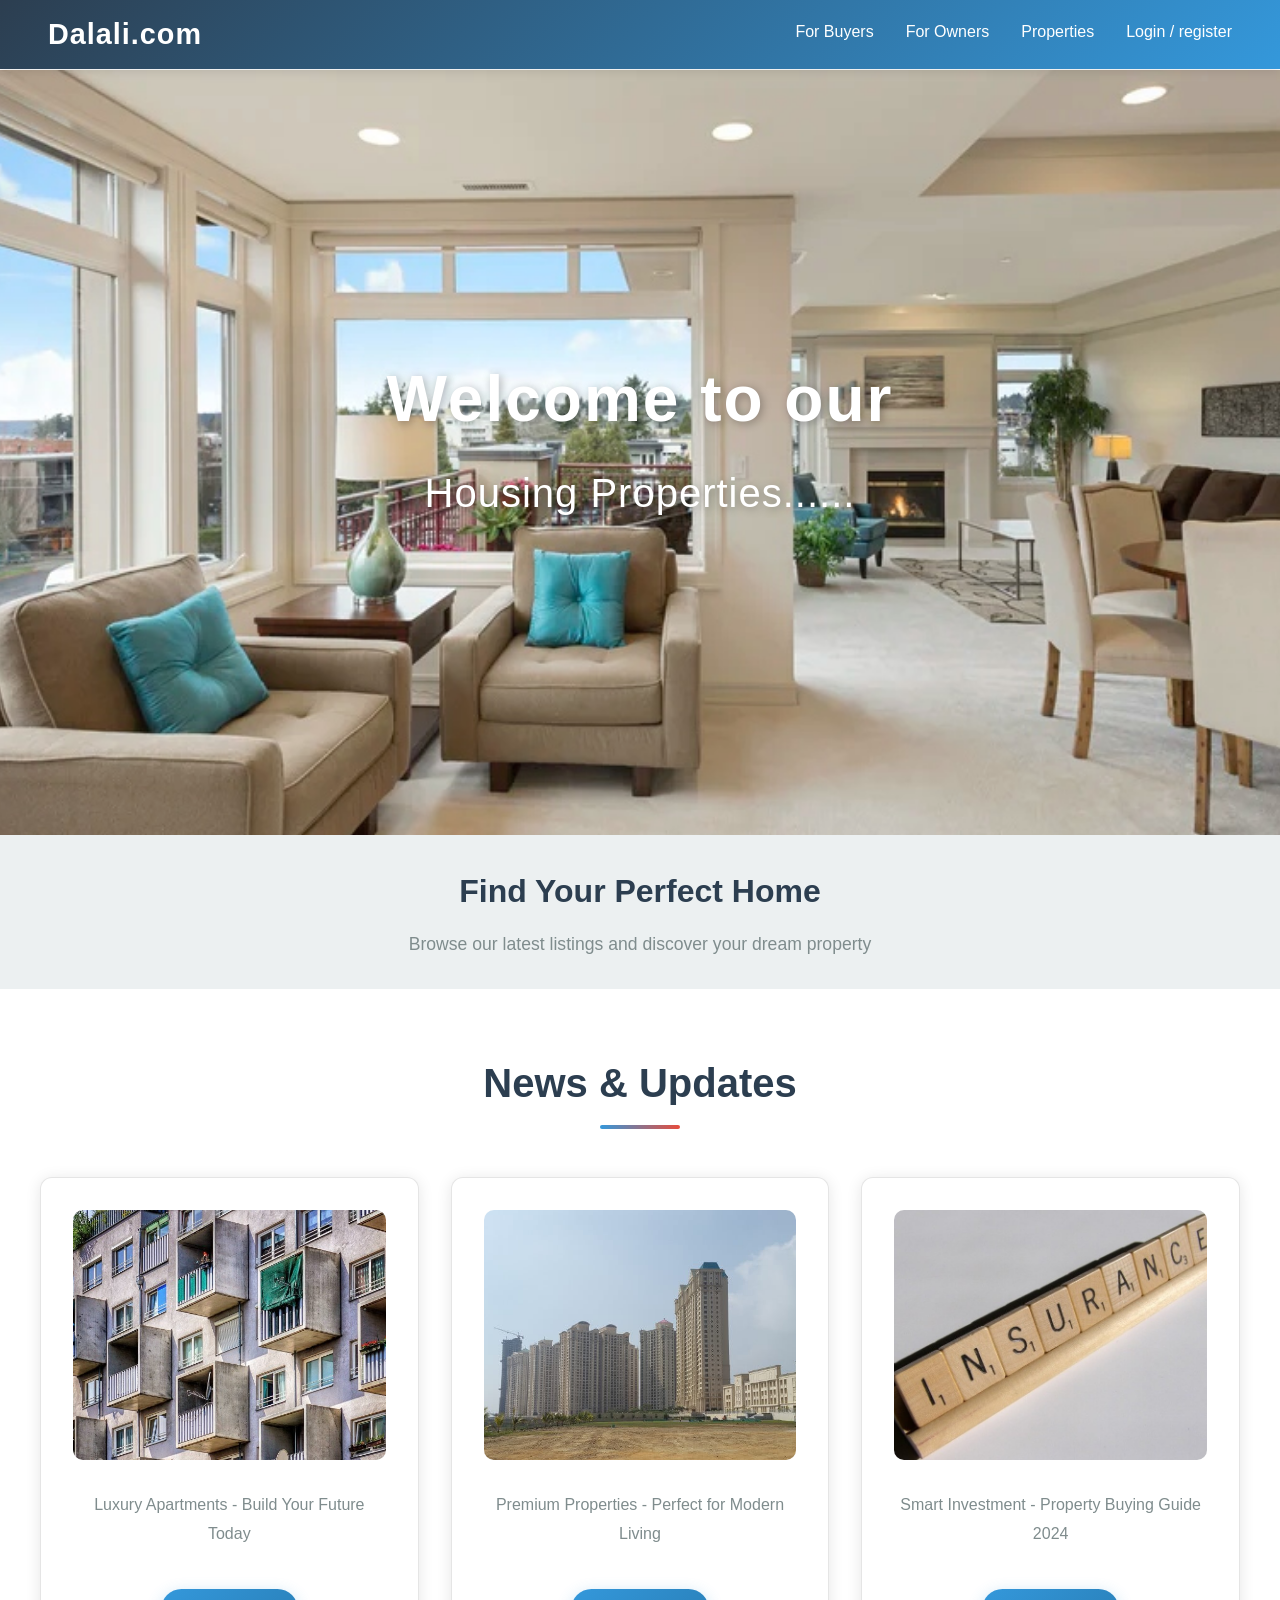
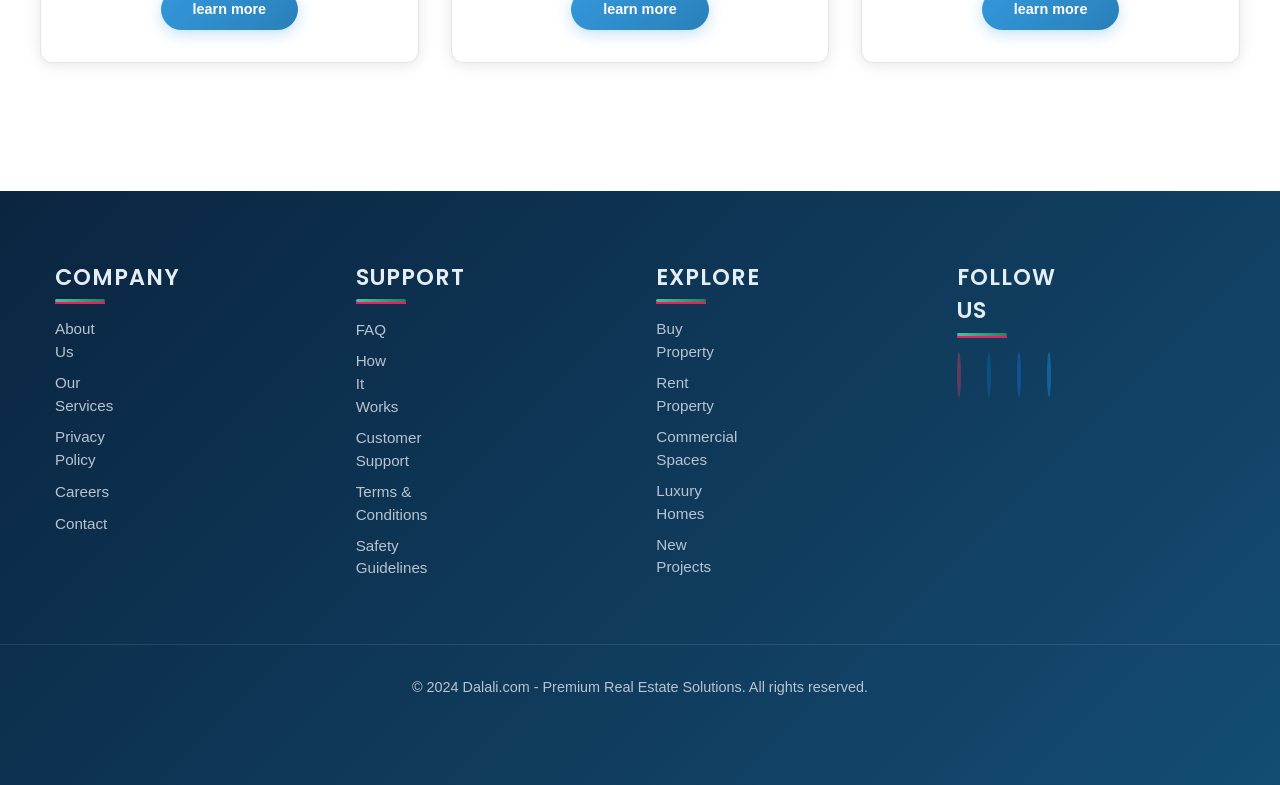
==== index.html @ 5a4240cd "Rename idex.html to index.html for GitHub Pages" ====
<!DOCTYPE html>
<html lang="en">
<head>
  <meta charset="UTF-8">  
  <meta http-equiv="X-UA-Compatible" content="IE=edge">
  <meta name="viewport" content="width=device-width, initial-scale=1.0">
  <title>Apna Ghar Apna Hota Hai</title>
  <link rel="stylesheet" href="style.css">
  <link rel="stylesheet" href="news.css">
  <link rel="preconnect" href="https://fonts.googleapis.com">
  <link rel="preconnect" href="https://fonts.gstatic.com" crossorigin>
  <link href="https://fonts.googleapis.com/css2?family=Inter:wght@300;400;500;600;700&family=Poppins:wght@300;400;500;600;700&display=swap" rel="stylesheet">
  <link rel="stylesheet" href="https://cdnjs.cloudflare.com/ajax/libs/font-awesome/6.1.1/css/all.min.css">


</head>
<body>
  <header>
      <nav class="navbar">
        <a href="index.html" class="logo" style="opacity: 1;"><h1 class="motion">Dalali.com<span></span></h1></a>
        <div class="menu">
            <a href="Buyers.html">For Buyers </a>
            <a href="Owners.html">For Owners </a>
            <a href="properties.html">Properties</a>
            <a href="login.html">Login / register</a>
          <a href="#" id="menu-bars" class="fas fa-bars"></a>
        </div>
      </nav>
  </header>
  <main class="main-homepage">
    <section class="over">
      <h1>Welcome to our</h1>
      <h2>Housing Properties......</h2>
    </section>
  </main>
  <!-- Image now used as background in main section -->
  <!-- <div class="image">
    <img src="images/Index pic.jpg" style="width: 100%; height: 500px; object-fit: cover;">
  </div> -->

  <div style="background: var(--light-bg); padding: 2rem; text-align: center;">
    <h2 style="color: var(--primary-color); margin-bottom: 1rem; font-size: 2rem;">Find Your Perfect Home</h2>
    <p style="color: var(--light-text); font-size: 1.1rem;">Browse our latest listings and discover your dream property</p>
  </div>

  <section class="service">
        <h1 class="heading"> News & Updates </h1>
        <div class="box-container">
            <div class="box">
                <img src="images/news.jpg" class="img_news1" style="object-fit: cover;">
                <p>Luxury Apartments - Build Your Future Today</p>
                <a href="news1.html" class="btn3" >learn more</a>
            </div>
            <div class="box">
                <img src="images/news1.jpg" class="img_news2" style="object-fit: cover;">
                <p>Premium Properties - Perfect for Modern Living</p>
                <a href="news2.html" class="btn3" >learn more</a>
            </div>
            <div class="box">
                <img src="images/news2.jpg" class="img_news3" style="object-fit: cover;">
                <p>Smart Investment - Property Buying Guide 2024</p>
                <a href="news3.html" class="btn3" >learn more</a>
            </div>
        </div>
      </section>


  <!-- footer section starts  -->
  <footer class="footer">
    <div class="container">
        <div class="row">
            <div class="footer-col">
                <h4>Company</h4>
                <ul>
                    <li><a href="#">About Us</a></li>
                    <li><a href="#">Our Services</a></li>
                    <li><a href="#">Privacy Policy</a></li>
                    <li><a href="#">Careers</a></li>
                    <li><a href="#">Contact</a></li>
                </ul>
            </div>
            <div class="footer-col">
                <h4>Support</h4>
                <ul>
                    <li><a href="#">FAQ</a></li>
                    <li><a href="#">How It Works</a></li>
                    <li><a href="#">Customer Support</a></li>
                    <li><a href="#">Terms & Conditions</a></li>
                    <li><a href="#">Safety Guidelines</a></li>
                </ul>
            </div>
            <div class="footer-col">
                <h4>Explore</h4>
                <ul>
                    <li><a href="Buyers.html">Buy Property</a></li>
                    <li><a href="#">Rent Property</a></li>
                    <li><a href="#">Commercial Spaces</a></li>
                    <li><a href="#">Luxury Homes</a></li>
                    <li><a href="#">New Projects</a></li>
                </ul>
            </div>
            <div class="footer-col">
                <h4>follow us</h4>
                <div class="social-links">
                  <a href=""><i class="fab fa-instagram"></i></a>
                  <a href="https://www.linkedin.com/public-profile/settings?trk=d_flagship3_profile_self_view_public_profile"><i class="fab fa-linkedin-in"></i></a>
                  <a href=""><i class="fab fa-facebook-f"></i></a>
                  <a href=""><i class="fab fa-twitter"></i></a>
                </div>
            </div>
        </div>
    </div>
</footer>

<script src="main.js"></script>
</body>
</html>
---- style.css ----
/* =====================================================
   DALALI.COM - MODERN REAL ESTATE WEBSITE
   ===================================================== */

:root {
    --primary-color: #2c3e50;
    --secondary-color: #3498db;
    --accent-color: #e74c3c;
    --light-bg: #ecf0f1;
    --dark-text: #2c3e50;
    --light-text: #7f8c8d;
    --white: #ffffff;
    --shadow: 0 2px 15px rgba(0, 0, 0, 0.1);
    --shadow-dark: 0 5px 25px rgba(0, 0, 0, 0.2);
    --transition: all 0.3s ease;
}

/* =====================================================
   GLOBAL STYLES
   ===================================================== */

* {
    margin: 0;
    padding: 0;
    box-sizing: border-box;
}

html, body {
    scroll-behavior: smooth;
    font-family: 'Segoe UI', Tahoma, Geneva, Verdana, sans-serif;
    color: var(--dark-text);
    overflow-x: hidden;
}

body {
    background-color: var(--white);
    line-height: 1.6;
}

/* =====================================================
   HEADER & NAVIGATION
   ===================================================== */

header {
    position: fixed;
    top: 0;
    left: 0;
    right: 0;
    z-index: 1000;
    background: linear-gradient(135deg, var(--primary-color) 0%, var(--secondary-color) 100%);
    padding: 0.8rem 0;
    box-shadow: var(--shadow-dark);
}

nav {
    width: 100%;
    display: flex;
    justify-content: space-between;
    align-items: center;
    padding: 0 3rem;
    max-width: 100%;
}

.navbar {
    width: 100%;
    display: flex;
    justify-content: space-between;
    align-items: center;
}

.logo {
    display: flex;
    align-items: center;
    text-decoration: none;
    font-size: 1.8rem;
    font-weight: 700;
    color: var(--white);
    transition: var(--transition);
}

.logo h1 {
    margin: 0;
    font-size: 1.8rem;
    letter-spacing: 1px;
}

.logo h1 span {
    color: var(--accent-color);
}

.logo:hover {
    transform: scale(1.05);
    text-shadow: 2px 2px 5px rgba(0, 0, 0, 0.3);
}

.menu {
    display: flex;
    gap: 2rem;
    align-items: center;
}

.menu a {
    color: var(--white);
    text-decoration: none;
    font-size: 1rem;
    font-weight: 500;
    transition: var(--transition);
    position: relative;
    padding-bottom: 0.3rem;
}

.menu a::after {
    content: '';
    position: absolute;
    bottom: 0;
    left: 0;
    width: 0;
    height: 2px;
    background-color: var(--accent-color);
    transition: var(--transition);
}

.menu a:hover::after {
    width: 100%;
}

.menu a:hover {
    color: var(--accent-color);
}

#menu-bars {
    font-size: 1.5rem;
    cursor: pointer;
    display: none;
    color: var(--white);
}

/* =====================================================
   RESPONSIVE NAVIGATION
   ===================================================== */

@media (max-width: 768px) {
    nav {
        padding: 0 1rem;
    }

    .menu {
        position: fixed;
        top: 70px;
        left: -100%;
        flex-direction: column;
        background: linear-gradient(135deg, var(--primary-color) 0%, var(--secondary-color) 100%);
        width: 100%;
        text-align: center;
        transition: var(--transition);
        gap: 1rem;
        padding: 2rem;
    }

    .menu.active {
        left: 0;
    }

    #menu-bars {
        display: block;
    }

    .logo h1 {
        font-size: 1.4rem;
    }
}

/* =====================================================
   MAIN CONTENT AREA - HOME PAGE
   ===================================================== */

main {
    width: 100%;
    min-height: 85vh;
    display: flex;
    justify-content: center;
    align-items: center;
    position: relative;
    margin-top: 70px;
    background: linear-gradient(135deg, rgba(44, 62, 80, 0.8) 0%, rgba(52, 152, 219, 0.8) 100%);
    overflow: hidden;
}

/* Homepage main background */
.main-homepage {
    background-image: url('images/Index pic.jpg');
    background-size: cover;
    background-position: center;
    background-attachment: fixed;
}

/* Buyers page main background */
.main-buyers {
    background-image: url('images/home-bg.jpg');
    background-size: cover;
    background-position: center;
    background-attachment: fixed;
}

/* Owners page main background */
.main-owners {
    background-image: url('images/Owners.png');
    background-size: cover;
    background-position: center;
    background-attachment: fixed;
}

main::before {
    content: '';
    position: absolute;
    top: 0;
    left: 0;
    right: 0;
    bottom: 0;
    background: url('data:image/svg+xml,<svg xmlns="http://www.w3.org/2000/svg" viewBox="0 0 1440 320"><path fill="rgba(255,255,255,.05)" fill-opacity="1" d="M0,96L48,112C96,128,192,160,288,160C384,160,480,128,576,122.7C672,117,768,139,864,144C960,149,1056,139,1152,128C1248,117,1344,107,1392,101.3L1440,96L1440,320L1392,320C1344,320,1248,320,1152,320C1056,320,960,320,864,320C768,320,672,320,576,320C480,320,384,320,288,320C192,320,96,320,48,320L0,320Z"></path></svg>') no-repeat bottom;
    background-size: cover;
    opacity: 0.3;
}

.over {
    text-align: center;
    color: var(--white);
    z-index: 10;
    animation: fadeInUp 1s ease;
}

.over h1 {
    font-size: 4rem;
    font-weight: 700;
    margin-bottom: 1rem;
    text-shadow: 2px 2px 10px rgba(0, 0, 0, 0.3);
    letter-spacing: 2px;
}

.over h2 {
    font-size: 2.5rem;
    font-weight: 300;
    text-shadow: 2px 2px 10px rgba(0, 0, 0, 0.3);
    letter-spacing: 1px;
    margin-bottom: 2rem;
}

/* =====================================================
   BACKGROUND IMAGES
   ===================================================== */

.image, .image_buyer, img {
    width: 100%;
    height: auto;
    object-fit: cover;
}

/* =====================================================
   HOME PAGE - SEARCH FORM SECTION
   ===================================================== */

section.home {
    margin-top: 70px;
    padding: 4rem 2rem;
    background: var(--light-bg);
    text-align: center;
}

section.home form {
    max-width: 900px;
    margin: 0 auto;
    background: var(--white);
    padding: 3rem;
    border-radius: 15px;
    box-shadow: var(--shadow-dark);
}

section.home form h3 {
    font-size: 2rem;
    color: var(--primary-color);
    margin-bottom: 2rem;
    font-weight: 600;
}

.buttons-container {
    display: flex;
    gap: 1.5rem;
    justify-content: center;
    margin-bottom: 2rem;
    flex-wrap: wrap;
}

section {
    padding: 4rem 2rem;
}

/* =====================================================
   BUTTONS
   ===================================================== */

.btn, .btn2, .btn3, .btn4, .signup-btn, .btn_buy {
    padding: 0.8rem 2.5rem;
    border: none;
    border-radius: 50px;
    font-size: 1rem;
    font-weight: 600;
    cursor: pointer;
    transition: var(--transition);
    text-decoration: none;
    display: inline-block;
    text-align: center;
}

.btn {
    background: linear-gradient(135deg, var(--secondary-color), var(--primary-color));
    color: var(--white);
    box-shadow: 0 4px 15px rgba(52, 152, 219, 0.3);
}

.btn:hover {
    transform: translateY(-3px);
    box-shadow: 0 6px 20px rgba(52, 152, 219, 0.5);
}

.btn2 {
    background: linear-gradient(135deg, var(--accent-color), #c0392b);
    color: var(--white);
    box-shadow: 0 4px 15px rgba(231, 76, 60, 0.3);
}

.btn2:hover {
    transform: translateY(-3px);
    box-shadow: 0 6px 20px rgba(231, 76, 60, 0.5);
}

.btn3 {
    background: linear-gradient(135deg, var(--secondary-color), #2980b9);
    color: var(--white);
    font-size: 0.9rem;
    padding: 0.6rem 2rem;
    box-shadow: 0 4px 15px rgba(52, 152, 219, 0.3);
    width: auto;
    margin-top: 1rem;
}

.btn3:hover {
    transform: translateY(-3px);
    box-shadow: 0 6px 20px rgba(52, 152, 219, 0.5);
}

.btn4 {
    background: var(--accent-color);
    color: var(--white);
    font-size: 0.9rem;
    padding: 0.6rem 1.8rem;
    width: auto;
}

.btn4:hover {
    background: #c0392b;
    transform: translateY(-3px);
}

.signup-btn {
    background: linear-gradient(135deg, var(--secondary-color), var(--primary-color));
    color: var(--white);
    width: 100%;
    margin-top: 1.5rem;
    box-shadow: var(--shadow);
    border: none;
}

.signup-btn:hover {
    transform: translateY(-2px);
    box-shadow: var(--shadow-dark);
}

.btn_buy {
    background: linear-gradient(135deg, var(--accent-color), #c0392b);
    color: var(--white);
}

.btn_buy:hover {
    transform: translateY(-3px);
}

/* =====================================================
   INPUT BOXES & FORMS
   ===================================================== */

.inputbox {
    display: flex;
    flex-wrap: wrap;
    gap: 1.5rem;
    justify-content: center;
    margin-bottom: 2rem;
}

.inputbox input,
.inputbox select {
    padding: 0.9rem;
    border: 2px solid var(--light-bg);
    border-radius: 8px;
    font-size: 1rem;
    width: 100%;
    max-width: 250px;
    transition: var(--transition);
    font-family: inherit;
}

.inputbox input:focus,
.inputbox select:focus {
    outline: none;
    border-color: var(--secondary-color);
    box-shadow: 0 0 10px rgba(52, 152, 219, 0.2);
}

.submitbtn {
    display: flex;
    justify-content: center;
}

.home form .buttons-container .btn{
    flex: 1;
    text-align: center;
    width: 100%;
    max-width: 440px;
}

.home form .inputbox{
    display: flex;
    flex-wrap: wrap;
    gap: 1.5rem;
    margin-top: 2rem;
}

.home form .inputbox input,
.home form .inputbox select{
    flex: 1 1 25rem;
    border: 2px solid var(--light-bg);
    border-radius: 8px;
    font-size: 1rem;
    padding: 0.9rem;
}

.home form .btn2{
    width: 100%;
    margin-top: 2rem;
}

/* =====================================================
   SERVICES SECTION
   ===================================================== */

.service {
    padding: 4rem 2rem;
    background: var(--white);
    margin-top: 0;
}

.heading {
    text-align: center;
    font-size: 2.5rem;
    color: var(--primary-color);
    margin-bottom: 3rem;
    font-weight: 700;
    position: relative;
    padding-bottom: 1rem;
}

.heading::after {
    content: '';
    position: absolute;
    bottom: 0;
    left: 50%;
    transform: translateX(-50%);
    width: 80px;
    height: 4px;
    background: linear-gradient(90deg, var(--secondary-color), var(--accent-color));
    border-radius: 2px;
}

.heading span {
    color: var(--secondary-color);
}

.box-container {
    display: grid;
    grid-template-columns: repeat(auto-fit, minmax(300px, 1fr));
    gap: 2rem;
    max-width: 1200px;
    margin: 0 auto;
}

.box {
    background: var(--white);
    padding: 2rem;
    border-radius: 12px;
    box-shadow: var(--shadow);
    transition: var(--transition);
    text-align: center;
    border: 1px solid rgba(0, 0, 0, 0.1);
}

.box:hover {
    transform: translateY(-10px);
    box-shadow: var(--shadow-dark);
}

.box img {
    width: 100%;
    height: 250px;
    object-fit: cover;
    border-radius: 10px;
    margin-bottom: 1.5rem;
}

.box h3 {
    font-size: 1.5rem;
    color: var(--primary-color);
    margin-bottom: 1rem;
    font-weight: 600;
}

.box p {
    color: var(--light-text);
    margin-bottom: 1.5rem;
    line-height: 1.8;
}

.img_ser {
    width: 250px;
    height: 200px;
    object-fit: cover;
}

/* =====================================================
   FEATURED PROPERTIES SECTION
   ===================================================== */

.featured {
    padding: 4rem 2rem;
    background: linear-gradient(135deg, var(--light-bg) 0%, #f8f9fa 100%);
}

.featured .box-container {
    display: grid;
    grid-template-columns: repeat(auto-fit, minmax(320px, 1fr));
    gap: 2rem;
    max-width: 1200px;
    margin: 0 auto;
}

.featured .box {
    background: var(--white);
    border-radius: 12px;
    overflow: hidden;
    box-shadow: var(--shadow);
    transition: var(--transition);
}

.featured .box:hover {
    transform: translateY(-10px);
    box-shadow: var(--shadow-dark);
}

.featured .box .image-container {
    position: relative;
    overflow: hidden;
    height: 250px;
    background: var(--light-bg);
}

.featured .box .image-container img {
    width: 100%;
    height: 100%;
    object-fit: cover;
    transition: var(--transition);
}

.featured .box:hover .image-container img {
    transform: scale(1.1);
}

.featured .box .image-container .info {
    position: absolute;
    top: 0;
    left: 0;
    right: 0;
    bottom: 0;
    background: rgba(0, 0, 0, 0.5);
    display: flex;
    align-items: flex-end;
    padding: 1.5rem;
    opacity: 0;
    transition: var(--transition);
}

.featured .box:hover .image-container .info {
    opacity: 1;
}

.featured .box .image-container .info h3 {
    color: var(--white);
    font-size: 1.3rem;
    margin-bottom: 0.5rem;
    font-weight: 600;
}

.featured .box .image-container .icons {
    position: absolute;
    top: 1rem;
    right: 1rem;
    display: flex;
    gap: 0.8rem;
}

.featured .box .image-container .icons a {
    background: linear-gradient(135deg, var(--secondary-color), var(--primary-color));
    color: var(--white);
    width: 35px;
    height: 35px;
    display: flex;
    align-items: center;
    justify-content: center;
    border-radius: 50%;
    transition: var(--transition);
    font-size: 0.9rem;
    text-decoration: none;
}

.featured .box .image-container .icons a:hover {
    transform: scale(1.15);
    background: var(--accent-color);
}

.featured .box .image-container .icons a h3 {
    font-weight: 500;
    padding-left: 0.5rem;
}

.featured .box .content {
    padding: 1.5rem;
}

.featured .box .content .price {
    display: flex;
    justify-content: space-between;
    align-items: center;
    margin-bottom: 1rem;
    padding-bottom: 1rem;
    border-bottom: 2px solid var(--light-bg);
}

.featured .box .content .price h3 {
    font-size: 1.5rem;
    color: var(--accent-color);
    font-weight: 700;
}

.featured .box .content .price a {
    color: var(--secondary-color);
    text-decoration: none;
    font-weight: 600;
    transition: var(--transition);
}

.featured .box .content .price a:hover {
    color: var(--accent-color);
}

.featured .box .content .location {
    margin-bottom: 1rem;
}

.featured .box .content .location h3 {
    color: var(--primary-color);
    font-size: 1.1rem;
    margin-bottom: 0.3rem;
}

.featured .box .content .location p {
    color: var(--light-text);
    font-size: 0.9rem;
}

.featured .box .content .details {
    display: grid;
    grid-template-columns: repeat(2, 1fr);
    gap: 1rem;
    margin-bottom: 1.5rem;
    padding-bottom: 1rem;
    border-bottom: 2px solid var(--light-bg);
}

.featured .box .content .details h3 {
    color: var(--dark-text);
    font-size: 1rem;
    display: flex;
    align-items: center;
    gap: 0.5rem;
    border: 1px solid rgba(0, 0, 0, 0.1);
    padding: 0.8rem;
    border-radius: 5px;
}

.featured .box .content .details h3 i {
    color: var(--secondary-color);
    font-size: 1.2rem;
}

.featured .box .content .buttons {
    display: flex;
    gap: 1rem;
}

.featured .box .content .buttons .btn4 {
    flex: 1;
    text-align: center;
}

/* =====================================================
   TEAM SECTION
   ===================================================== */

.team {
    padding: 4rem 2rem;
    background: var(--white);
}

.team .box-container {
    display: grid;
    grid-template-columns: repeat(auto-fit, minmax(280px, 1fr));
    gap: 2rem;
    max-width: 1000px;
    margin: 0 auto;
}

.team .box {
    background: var(--light-bg);
    padding: 2rem;
    border-radius: 12px;
    text-align: center;
    transition: var(--transition);
    position: relative;
}

.team .box:hover {
    transform: translateY(-10px);
    background: var(--white);
    box-shadow: var(--shadow-dark);
}

.team .box .fa-envelope,
.team .box .fa-phone {
    position: absolute;
    top: 1rem;
    width: 40px;
    height: 40px;
    display: flex;
    align-items: center;
    justify-content: center;
    border-radius: 50%;
    background: linear-gradient(135deg, var(--secondary-color), var(--primary-color));
    color: var(--white);
    transition: var(--transition);
    cursor: pointer;
}

.team .box .fa-envelope {
    right: 1rem;
}

.team .box .fa-phone {
    left: 1rem;
}

.team .box .fa-envelope:hover,
.team .box .fa-phone:hover {
    transform: scale(1.2);
    background: var(--accent-color);
}

.team .box img {
    width: 120px;
    height: 120px;
    border-radius: 50%;
    object-fit: cover;
    margin: 1rem 0;
    border: 4px solid var(--secondary-color);
}

.team .box h3 {
    font-size: 1.3rem;
    color: var(--primary-color);
    margin-bottom: 0.5rem;
    font-weight: 600;
}

.team .box p {
    color: var(--light-text);
    font-size: 0.9rem;
}

.team .box span {
    font-size: 0.9rem;
    color: var(--light-text);
}

/* =====================================================
   BUYER/OWNER DATA SECTIONS
   ===================================================== */

.buyer_data {
    padding: 3rem 2rem;
    background: var(--white);
    margin-top: 1rem;
}

.buyerall, .buyerall3, .buyerall4 {
    max-width: 1200px;
    margin: 0 auto;
    display: flex;
    gap: 2rem;
    align-items: center;
}

.buye1, .buye2, .buye3, .buye4 {
    flex: 1;
    overflow: hidden;
    border-radius: 12px;
    box-shadow: var(--shadow);
    transition: var(--transition);
}

.buye1:hover, .buye2:hover, .buye3:hover, .buye4:hover {
    box-shadow: var(--shadow-dark);
    transform: translateY(-5px);
}

.buye1 img, .buye2 img, .buye3 img, .buye4 img {
    width: 100%;
    height: 350px;
    object-fit: cover;
    transition: var(--transition);
}

.buye1:hover img, .buye2:hover img, .buye3:hover img, .buye4:hover img {
    transform: scale(1.05);
}

.databuye1, .databuye2, .databuye3, .databuye4 {
    flex: 1;
}

.databuye1 p, .databuye2 p, .databuye3 p, .databuye4 p {
    color: var(--light-text);
    line-height: 1.9;
    font-size: 1rem;
    margin-bottom: 1rem;
    text-align: justify;
}

@media (max-width: 768px) {
    .buyerall, .buyerall3, .buyerall4 {
        flex-direction: column;
    }

    .buye1, .buye2, .buye3 {
        flex: none;
    }

    .databuye1, .databuye2, .databuye3, .databuye4 {
        flex: none;
    }
}

/* =====================================================
   MAP SECTION
   ===================================================== */

.map {
    padding: 3rem 2rem;
    background: var(--light-bg);
}

.map .row {
    max-width: 1200px;
    margin: 0 auto;
    display: grid;
    grid-template-columns: 1fr 1fr;
    gap: 2rem;
    align-items: center;
}

.map iframe {
    width: 100%;
    border-radius: 12px;
    box-shadow: var(--shadow-dark);
}

.map form {
    background: var(--white);
    padding: 2rem;
    border-radius: 12px;
    box-shadow: var(--shadow);
}

@media (max-width: 768px) {
    .map .row {
        grid-template-columns: 1fr;
    }

    .map iframe {
        height: 400px;
    }
}

/* =====================================================
   FOOTER - MODERN REAL ESTATE DESIGN
   ===================================================== */

footer {
    background: linear-gradient(135deg, #0A2540 0%, #144C72 100%);
    color: #E6EEF5;
    padding: 70px 2rem 40px;
    margin-top: 4rem;
    position: relative;
    overflow: hidden;
}

footer::before {
    content: '';
    position: absolute;
    top: 0;
    left: 0;
    right: 0;
    bottom: 0;
    background: url('data:image/svg+xml,<svg xmlns="http://www.w3.org/2000/svg" viewBox="0 0 1440 320"><path fill="rgba(255,255,255,.02)" fill-opacity="1" d="M0,96L48,112C96,128,192,160,288,160C384,160,480,128,576,122.7C672,117,768,139,864,144C960,149,1056,139,1152,128C1248,117,1344,107,1392,101.3L1440,96L1440,320L1392,320C1344,320,1248,320,1152,320C1056,320,960,320,864,320C768,320,672,320,576,320C480,320,384,320,288,320C192,320,96,320,48,320L0,320Z"></path></svg>') no-repeat center top;
    background-size: cover;
    opacity: 0.1;
}

footer .container {
    max-width: 1200px;
    margin: 0 auto;
    position: relative;
    z-index: 2;
}

footer .row {
    display: grid;
    grid-template-columns: repeat(4, 1fr);
    gap: 3rem;
    margin-bottom: 3rem;
}

/* Typography */
footer .footer-col h4 {
    font-family: 'Poppins', 'Inter', sans-serif;
    font-size: 1.4rem;
    font-weight: 600;
    color: #E6EEF5;
    text-transform: uppercase;
    letter-spacing: 1px;
    margin-bottom: 1.5rem;
    position: relative;
}

footer .footer-col h4::after {
    content: '';
    position: absolute;
    bottom: -8px;
    left: 0;
    width: 50px;
    height: 3px;
    background: linear-gradient(90deg, #4FBF9F 0%, #2A7F62 100%);
    border-radius: 2px;
}

footer .footer-col ul {
    list-style: none;
    padding: 0;
}

footer .footer-col ul li {
    margin-bottom: 1rem;
}

footer .footer-col ul li a {
    color: #B8C4D1;
    text-decoration: none;
    font-weight: 400;
    font-size: 0.95rem;
    transition: all 250ms ease;
    position: relative;
    display: inline-block;
}

footer .footer-col ul li a:hover {
    color: #4FBF9F;
    transform: translateY(-2px);
}

footer .footer-col ul li a::before {
    content: '';
    position: absolute;
    bottom: -2px;
    left: 0;
    width: 0;
    height: 2px;
    background: #4FBF9F;
    transition: width 250ms ease;
}

footer .footer-col ul li a:hover::before {
    width: 100%;
}

/* Social Links */
footer .social-links {
    display: flex;
    gap: 1rem;
    margin-top: 1rem;
}

footer .social-links a {
    width: 56px;
    height: 56px;
    border-radius: 50%;
    display: flex;
    align-items: center;
    justify-content: center;
    color: #FFFFFF;
    font-size: 1.3rem;
    transition: all 300ms ease;
    text-decoration: none;
    position: relative;
    overflow: hidden;
    border: 2px solid transparent;
}

footer .social-links a:hover {
    transform: scale(1.1);
}

/* Platform-specific colors */
footer .social-links a:has(.fa-instagram) {
    /* four-color Instagram gradient */
    background: linear-gradient(135deg, #F58529, #DD2A7B, #8134AF, #515BD4);
    border-color: #F58529;
}

footer .social-links a:has(.fa-instagram):hover {
    background: linear-gradient(135deg, #F58529, #DD2A7B, #8134AF, #515BD4);
    border-color: #F58529;
    transform: scale(1.1);
    box-shadow: 0 8px 25px rgba(245, 133, 41, 0.4);
}

footer .social-links a:has(.fa-linkedin-in) {
    /* LinkedIn two-color gradient */
    background: linear-gradient(135deg, #0077B5, #00A0DC);
    border-color: #0077B5;
}

footer .social-links a:has(.fa-linkedin-in):hover {
    background: linear-gradient(135deg, #0077B5, #00A0DC);
    border-color: #0077B5;
    transform: scale(1.1);
    box-shadow: 0 8px 25px rgba(0, 119, 181, 0.4);
}

footer .social-links a:has(.fa-facebook-f) {
    /* Facebook two-color gradient */
    background: linear-gradient(135deg, #1877F2, #3B5998);
    border-color: #1877F2;
}

footer .social-links a:has(.fa-facebook-f):hover {
    background: linear-gradient(135deg, #1877F2, #3B5998);
    border-color: #1877F2;
    transform: scale(1.1);
    box-shadow: 0 8px 25px rgba(24, 119, 242, 0.4);
}

footer .social-links a:has(.fa-twitter) {
    /* Twitter two-color gradient */
    background: linear-gradient(135deg, #1DA1F2, #0D8BD9);
    border-color: #1DA1F2;
}

footer .social-links a:has(.fa-twitter):hover {
    background: linear-gradient(135deg, #1DA1F2, #0D8BD9);
    border-color: #1DA1F2;
    transform: scale(1.1);
    box-shadow: 0 8px 25px rgba(29, 161, 242, 0.4);
}

/* Copyright */
footer::after {
    content: '© 2024 Dalali.com - Premium Real Estate Solutions. All rights reserved.';
    display: block;
    text-align: center;
    padding: 2rem 0 1rem;
    color: #B8C4D1;
    font-size: 0.9rem;
    border-top: 1px solid rgba(255, 255, 255, 0.1);
    margin-top: 3rem;
}

/* Animations */
@keyframes fadeInUp {
    from {
        opacity: 0;
        transform: translateY(30px);
    }
    to {
        opacity: 1;
        transform: translateY(0);
    }
}

footer .footer-col {
    animation: fadeInUp 0.6s ease-out forwards;
}

footer .footer-col:nth-child(1) { animation-delay: 0.1s; }
footer .footer-col:nth-child(2) { animation-delay: 0.2s; }
footer .footer-col:nth-child(3) { animation-delay: 0.3s; }
footer .footer-col:nth-child(4) { animation-delay: 0.4s; }

/* Responsive Design */
@media (max-width: 1024px) {
    footer .row {
        grid-template-columns: repeat(2, 1fr);
        gap: 2.5rem;
    }
}

@media (max-width: 768px) {
    footer {
        padding: 50px 1.5rem 30px;
    }

    footer .row {
        grid-template-columns: 1fr;
        gap: 2rem;
        text-align: center;
    }

    footer .footer-col h4::after {
        left: 50%;
        transform: translateX(-50%);
    }

    footer .social-links {
        justify-content: center;
    }

    footer .footer-col ul li a:hover {
        transform: none;
    }
}

@media (max-width: 480px) {
    footer {
        padding: 40px 1rem 25px;
    }

    footer .row {
        gap: 1.5rem;
    }

    footer .footer-col h4 {
        font-size: 1.2rem;
    }

    footer .social-links {
        gap: 0.8rem;
    }

    footer .social-links a {
        width: 45px;
        height: 45px;
        font-size: 1.1rem;
    }
}
    color: rgba(255, 255, 255, 0.6);
    font-size: 0.9rem;
    border-top: 1px solid rgba(255, 255, 255, 0.1);
    margin-top: 1.5rem;
}

/* =====================================================
   ANIMATIONS
   ===================================================== */

@keyframes fadeInUp {
    from {
        opacity: 0;
        transform: translateY(30px);
    }
    to {
        opacity: 1;
        transform: translateY(0);
    }
}

@keyframes slideInLeft {
    from {
        opacity: 0;
        transform: translateX(-30px);
    }
    to {
        opacity: 1;
        transform: translateX(0);
    }
}

@keyframes slideInRight {
    from {
        opacity: 0;
        transform: translateX(30px);
    }
    to {
        opacity: 1;
        transform: translateX(0);
    }
}

/* =====================================================
   RESPONSIVE DESIGN
   ===================================================== */

@media (max-width: 1024px) {
    .over h1 {
        font-size: 3rem;
    }

    .over h2 {
        font-size: 2rem;
    }

    .box-container {
        grid-template-columns: repeat(auto-fit, minmax(250px, 1fr));
    }
}

@media (max-width: 768px) {
    header {
        padding: 0.5rem 0;
    }

    nav {
        padding: 0 1rem;
    }

    .over h1 {
        font-size: 2rem;
    }

    .over h2 {
        font-size: 1.3rem;
    }

    section {
        padding: 2rem 1rem;
    }

    .heading {
        font-size: 2rem;
    }

    .inputbox input,
    .inputbox select {
        max-width: 100%;
    }

    .buttons-container {
        flex-direction: column;
    }

    .box-container {
        grid-template-columns: 1fr;
    }

    .featured .box-container {
        grid-template-columns: 1fr;
    }

    .team .box-container {
        grid-template-columns: 1fr;
    }
}

@media (max-width: 480px) {
    .over h1 {
        font-size: 1.5rem;
    }

    .over h2 {
        font-size: 1rem;
    }

    nav {
        padding: 0 0.5rem;
    }

    .logo h1 {
        font-size: 1.2rem;
    }

    .menu {
        gap: 0.5rem;
        padding: 1rem;
    }

    section {
        padding: 1.5rem 0.5rem;
    }

    .heading {
        font-size: 1.5rem;
    }

    .box {
        padding: 1rem;
    }

    section.home form {
        padding: 1.5rem;
    }
}

/* =====================================================
   UTILITY CLASSES
   ===================================================== */

.motion {
    animation: fadeInUp 0.8s ease;
}

.container {
    max-width: 1200px;
    margin: 0 auto;
    width: 100%;
}

/* =====================================================
   SCROLLBAR STYLING
   ===================================================== */

::-webkit-scrollbar {
    width: 10px;
}

::-webkit-scrollbar-track {
    background: var(--light-bg);
}

::-webkit-scrollbar-thumb {
    background: linear-gradient(135deg, var(--secondary-color), var(--primary-color));
    border-radius: 5px;
}

::-webkit-scrollbar-thumb:hover {
    background: var(--accent-color);
}

.team .box-container .box .share{
    padding-top: 2rem;
    display: flex;
}

.team .box-container .box .share a{
    margin:0 .3rem;
    height:4rem;
    width:4rem;
    line-height: 4rem;
    background:#f7f7f7;
    color:#666;
    border-radius: .5rem;
    font-size: 2rem;
}

.team .box-container .box .share a:hover{
    background: rgb(1, 130, 250) ;
    color: #fff;
}


/*--------------------------------------------------------------
# contact details 
--------------------------------------------------------------*/
.contact .icons-container{
    display: flex;
    flex-wrap: wrap;
    gap:1.5rem;
    padding-bottom: 2rem;
}

.contact .icons-container .icons{
    flex: 0 3 23rem;
    background: #fff;
    padding:2rem;
    border:.1rem solid rgba(0,0,0,.2);
    border-radius: .5rem;
    box-shadow: 0 .5rem 1rem rgba(0,0,0,.1);
    text-align: center;
}

.contact .icons-container .icons img{
    height:9rem;
    width: 300px;
}

.contact .icons-container .icons h3{
    font-size: 2.5rem;
    color:#333;
    padding:1rem 0;
}

.contact .icons-container .icons p{
    font-size: 1.5rem;
    color:#666;
    padding:.2rem 0;
}


/*--------------------------------------------------------------
# Map details 
--------------------------------------------------------------*/

.map .row{
    background: #fff;
    border:.1rem solid rgba(0,0,0,.2);
    box-shadow: 0 .5rem 1rem rgba(0,0,0,.1);
    border-radius: .5rem;
    display: flex;
    flex-wrap: wrap-reverse;
    padding:1rem;
}

.map .row form{
    flex:1 2 30rem;
    padding:.5rem 1rem;
}

.map .row .map{
    flex:1 2 30rem;
    width:100%;
    padding:1rem;
}

.map .row form .inputBox{
    display: flex;
    flex-wrap: wrap;
    justify-content: space-between;
}

.map .row form textarea,
.map .row form .inputBox input{
    margin-top: 1rem;
    padding:1rem;
    font-size: 1.7rem;
    color:#333;
    background: #f7f7f7;
    border-radius: .5rem;
    text-transform: none;
    width:49%;
}

.map .row form textarea{
    width:100%;
    height:15rem;
    resize: none;
}

.map .row form textarea:focus,
.map .row form .inputBox input:focus{
    background-color: #f7f7f7;
}

/*--------------------------------------------------------------
# footer section 
--------------------------------------------------------------*/
body{
	line-height: 1.5;
	font-family: 'Poppins', sans-serif;
}
.container{
	max-width: 1200px;
	margin:auto;
}
.row{
	display: flex;
	flex-wrap: wrap;
}
ul{
	list-style: none;
}
.footer{
	background-color: #24262b;
    padding: 70px 0;
}
.footer-col{
   width: 25%;
   padding: 0 15px;
}
.footer-col h4{
	font-size: 18px;
    color: #bbbbbb;
	text-transform: capitalize;
	margin-bottom: 35px;
	font-weight: 500;
	position: relative;
}
.footer-col h4:hover{
	color: #ffffff;
}
.footer-col h4::before{
	content: '';
	position: absolute;
	left:0;
	bottom: -10px;
	background-color: #e91e63;
	height: 2px;
	box-sizing: border-box;
	width: 50px;
}
.footer-col ul li:not(:last-child){
	margin-bottom: 8px;
}
.footer-col ul li a{
	font-size: 16px;
	text-transform: capitalize;
	color: #ffffff;
	text-decoration: none;
	font-weight: 300;
	color: #bbbbbb;
	display: block;
	transition: all 1s ease;
}
.footer-col ul li a:hover{
	color: #ffffff;
	padding-left: 8px;
}

/* Social Links with Platform Colors - Instagram, LinkedIn, Facebook, Twitter */
.footer-col .social-links a {
	display: inline-flex;
	height: 45px;
	width: 45px;
	background-color: rgba(255, 255, 255, 0.15);
	margin: 0 10px 10px 0;
	align-items: center;
	justify-content: center;
	border-radius: 50%;
	color: #ffffff;
	transition: all 0.4s ease;
	border: 2px solid rgba(255, 255, 255, 0.3);
	font-size: 1.2rem;
}

/* Instagram */
.footer-col .social-links a:has(.fa-instagram) {
	background-color: rgba(228, 64, 95, 0.1);
	border-color: rgba(228, 64, 95, 0.3);
}

.footer-col .social-links a:has(.fa-instagram):hover {
	color: #ffffff;
	background: linear-gradient(135deg, #E4405F 0%, #ED4956 100%);
	border-color: #E4405F;
	transform: translateY(-8px) scale(1.1);
	box-shadow: 0 10px 30px rgba(228, 64, 95, 0.5);
}

/* LinkedIn */
.footer-col .social-links a:has(.fa-linkedin-in) {
	background-color: rgba(0, 119, 181, 0.1);
	border-color: rgba(0, 119, 181, 0.3);
}

.footer-col .social-links a:has(.fa-linkedin-in):hover {
	color: #ffffff;
	background: linear-gradient(135deg, #0077B5 0%, #004782 100%);
	border-color: #0077B5;
	transform: translateY(-8px) scale(1.1);
	box-shadow: 0 10px 30px rgba(0, 119, 181, 0.5);
}

/* Facebook */
.footer-col .social-links a:has(.fa-facebook-f) {
	background-color: rgba(24, 119, 242, 0.1);
	border-color: rgba(24, 119, 242, 0.3);
}

.footer-col .social-links a:has(.fa-facebook-f):hover {
	color: #ffffff;
	background: linear-gradient(135deg, #1877F2 0%, #0A66C2 100%);
	border-color: #1877F2;
	transform: translateY(-8px) scale(1.1);
	box-shadow: 0 10px 30px rgba(24, 119, 242, 0.5);
}

/* Twitter */
.footer-col .social-links a:has(.fa-twitter) {
	background-color: rgba(29, 161, 242, 0.1);
	border-color: rgba(29, 161, 242, 0.3);
}

.footer-col .social-links a:has(.fa-twitter):hover {
	color: #ffffff;
	background: linear-gradient(135deg, #1DA1F2 0%, #1A8CD8 100%);
	border-color: #1DA1F2;
	transform: translateY(-8px) scale(1.1);
	box-shadow: 0 10px 30px rgba(29, 161, 242, 0.5);
}

/* for buyer  -> Buyer data */
.buyer_data .buyerall{
    display: flex;
}
.buyer_data .buyerall .buye1{
    width: 4500px;
    margin-right:30px;
}

.buyer_data .buyerall{
    display: flex;
}
.buyer_data .buyerall .buye2{
    width: 4500px;
    margin-left:30px ;
}


.buyer_data .buyerall3{
    /* display: block; */
    display: flex;
    align-items: center;
    justify-content: center;
}
.buyer_data .buyerall3 .buye3{
    width: 5000px;
    margin-right:30px;
    margin-top:10% ;
}

.buyer_data .buyerall3 .databuye3{
    margin-top:10%;
} 

.btn_buy{
    width: 220px;
    margin-top:1rem;
    margin-bottom: 1rem;
    display:inline-block;
    padding: .5rem 3rem;
    border-radius: .5rem;
    text-align: center;
    justify-content: center;
    font-size:1.4rem;
    color:#333;
    background: lightblue;
    cursor: pointer;
    display: inline-block;
    margin-left: 42%;
}
.btn_buy:hover{
        background: rgb(164, 184, 203) ;
        color: #fff;
}

/* media queries  */
@media (max-width:991px){

    html{
        font-size:55%;
    }

    header{
        padding:1.5rem 1rem;
    }

    section{
        padding:1.5rem;
    }

}

/* media Query */
@media (max-width:768px){

    header .icons #menu-bars{
        display: inline-block;
    }

    header .navbar{
        position: absolute;
        left:0; right:0; top:100%;
        background:#f7f7f7;
        border-top: .1rem solid #333;
        border-bottom: .1rem solid #333;
        transition: .2s linear;
        clip-path: polygon(0 0, 100% 0, 100% 0, 0 0);
    }

    header .navbar.active{
        clip-path: polygon(0 0, 100% 0, 100% 100%, 0% 100%);
    }

    header .navbar a{
        display: block;
        padding:1.5rem;
        margin:1.5rem;
        background:#fff;
        border:.1rem solid #333;
        box-shadow: 0 .5rem 1rem rgba(0,0,0,.1);
        border-radius: .5rem;
    }

}

@media (max-width:450px){

    html{
        font-size:50%;
    }

    .map .row form .inputBox input{
        width: 100%;
    }

}
/*responsive*/
@media(max-width: 767px){
    .footer-col{
      width: 50%;
      margin-bottom: 30px;
  }
  }
  @media(max-width: 574px){
    .footer-col{
      width: 100%;
  }
  }
---- news.css ----
:root {
    --primary-color: #2c3e50;
    --secondary-color: #3498db;
    --accent-color: #e74c3c;
    --light-bg: #ecf0f1;
    --dark-text: #2c3e50;
    --light-text: #7f8c8d;
    --white: #ffffff;
    --shadow: 0 2px 15px rgba(0, 0, 0, 0.1);
    --shadow-dark: 0 5px 25px rgba(0, 0, 0, 0.2);
}

* {
    margin: 0;
    padding: 0;
    box-sizing: border-box;
    font-family: 'Segoe UI', Tahoma, Geneva, Verdana, sans-serif;
    text-decoration: none;
    scroll-behavior: smooth;
}

body {
    background: var(--white);
    color: var(--dark-text);
}

.new1 {
    max-width: 1200px;
    margin: 100px auto 0;
    padding: 2rem;
}

.new1 .title_new1 {
    padding-top: 1.5rem;
    font-size: 2.5rem;
    color: var(--primary-color);
    font-weight: 700;
    margin-bottom: 2rem;
    text-align: center;
    letter-spacing: 1px;
}

.new1 .image_init {
    width: 100%;
    max-width: 800px;
    margin: 0 auto 2rem;
    overflow: hidden;
    border-radius: 15px;
    box-shadow: var(--shadow-dark);
    transition: all 0.3s ease;
}

.new1 .image_init:hover {
    transform: translateY(-5px);
    box-shadow: 0 10px 40px rgba(0, 0, 0, 0.3);
}

.new1 .image_init img {
    width: 100%;
    height: auto;
    display: block;
    transition: transform 0.3s ease;
}

.new1 .image_init:hover img {
    transform: scale(1.05);
}

.new1 .info1 {
    width: 100%;
    font-size: 1.05rem;
    color: var(--light-text);
    line-height: 1.9;
    margin-bottom: 2rem;
}

.new1 .info1 p {
    margin-bottom: 1.5rem;
    text-align: justify;
}

.new1 .info1 h4 {
    color: var(--primary-color);
    font-size: 1.3rem;
    margin: 2rem 0 1rem;
    font-weight: 600;
}

.new1 .info1_blur {
    background: var(--light-bg);
    padding: 1.5rem;
    border-radius: 10px;
    border-left: 4px solid var(--secondary-color);
    margin: 1.5rem 0;
    opacity: 0.95;
}

.new1 .info1_blur p {
    color: var(--dark-text);
    opacity: 1;
}

.new1 iframe {
    width: 100%;
    max-width: 100%;
    margin: 2rem 0;
    border-radius: 10px;
    box-shadow: var(--shadow);
}

.new1 h1 {
    color: var(--primary-color);
    font-size: 2rem;
    margin: 3rem 0 1.5rem;
    font-weight: 700;
}

.new1 input.commentbox {
    height: 145px;
    width: 100%;
    max-width: 600px;
    border: 2px solid var(--light-bg);
    border-radius: 10px;
    padding: 1rem;
    font-family: inherit;
    font-size: 1rem;
    resize: vertical;
    transition: all 0.3s ease;
}

.new1 input.commentbox:focus {
    outline: none;
    border-color: var(--secondary-color);
    box-shadow: 0 0 15px rgba(52, 152, 219, 0.2);
}

/* Image Styles */
.img_news1,
.img_news2,
.img_news3 {
    width: 100%;
    height: 200px;
    object-fit: cover;
    border-radius: 10px;
}

/* Responsive Design */
@media (max-width: 768px) {
    .new1 {
        margin-top: 80px;
        padding: 1.5rem;
    }

    .new1 .title_new1 {
        font-size: 2rem;
        padding-top: 1rem;
    }

    .new1 .info1 {
        font-size: 1rem;
    }

    .new1 h1 {
        font-size: 1.5rem;
    }

    .new1 input.commentbox {
        max-width: 100%;
    }
}

@media (max-width: 480px) {
    .new1 {
        margin-top: 70px;
        padding: 1rem;
    }

    .new1 .title_new1 {
        font-size: 1.5rem;
        padding-top: 0.8rem;
    }

    .new1 .info1 {
        font-size: 0.95rem;
        line-height: 1.7;
    }

    .new1 h1 {
        font-size: 1.3rem;
        margin: 2rem 0 1rem;
    }

    .new1 iframe {
        height: 250px;
        margin: 1.5rem 0;
    }
}
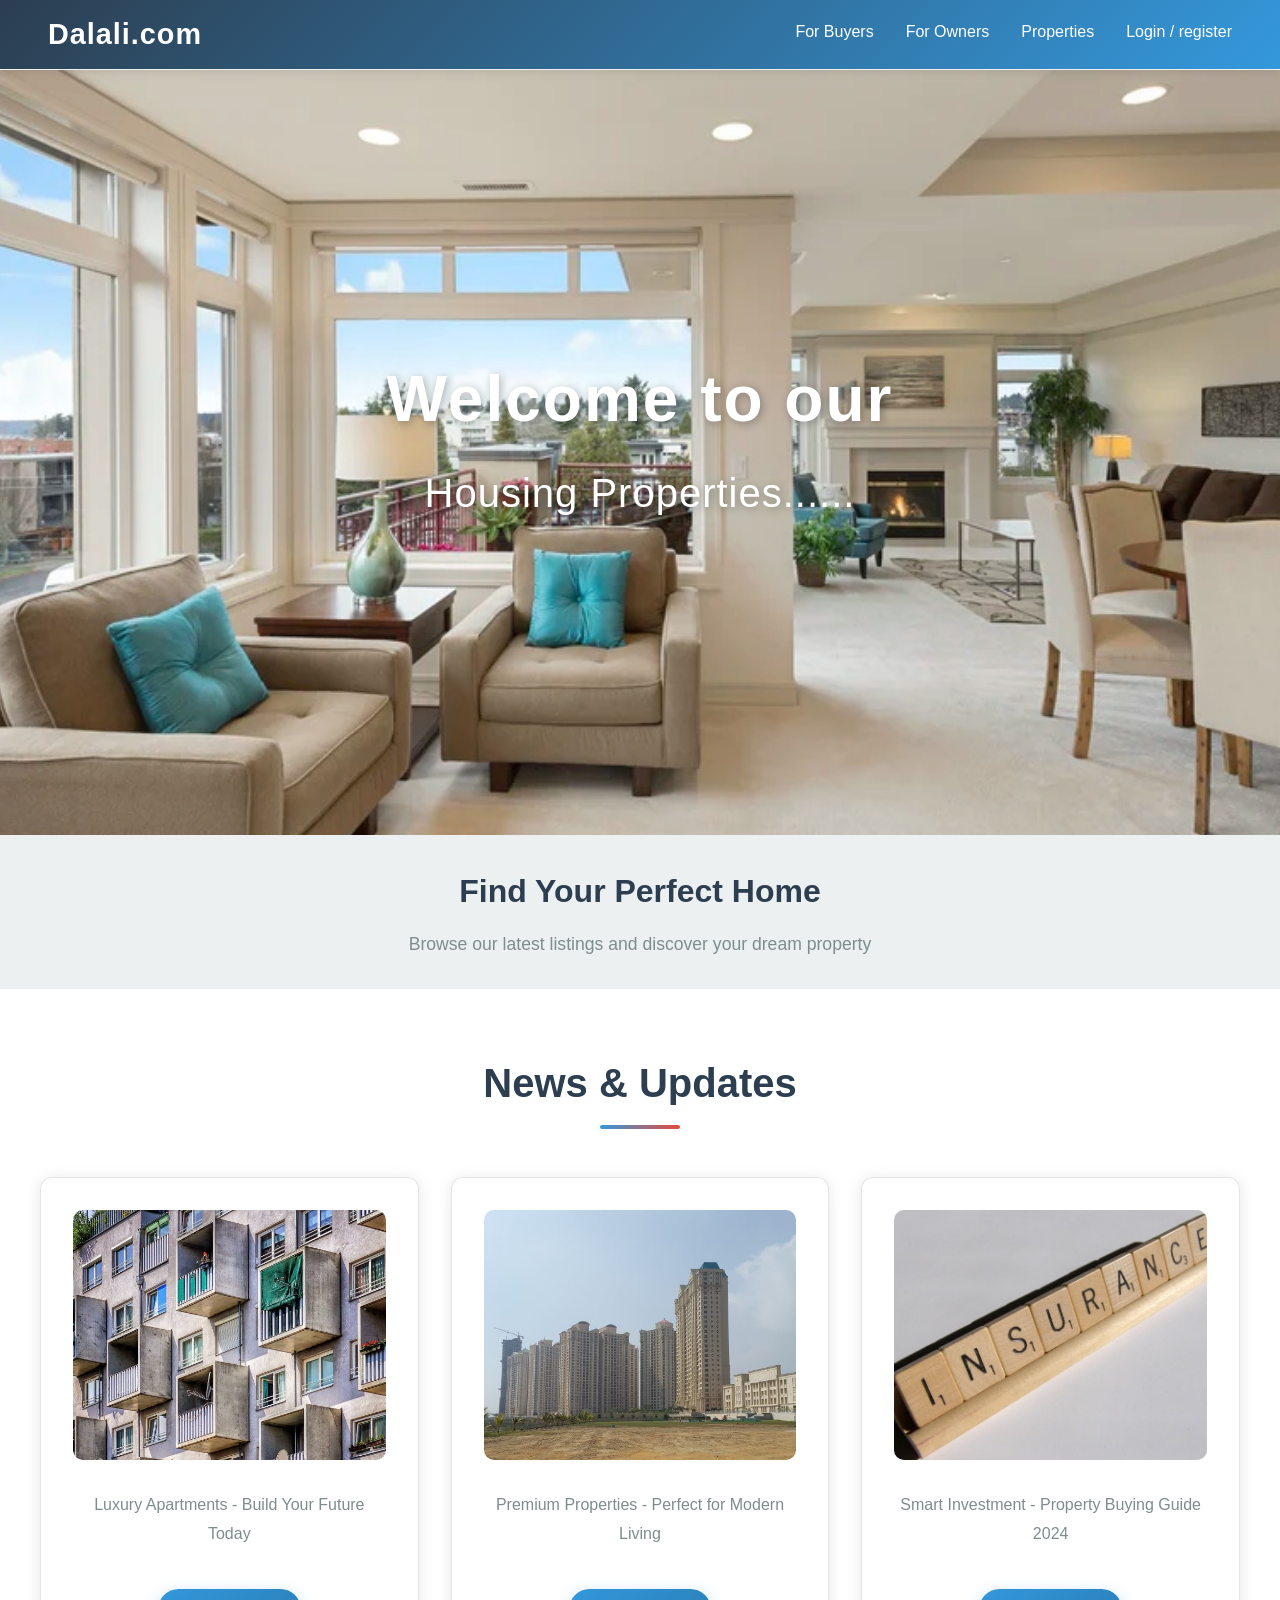
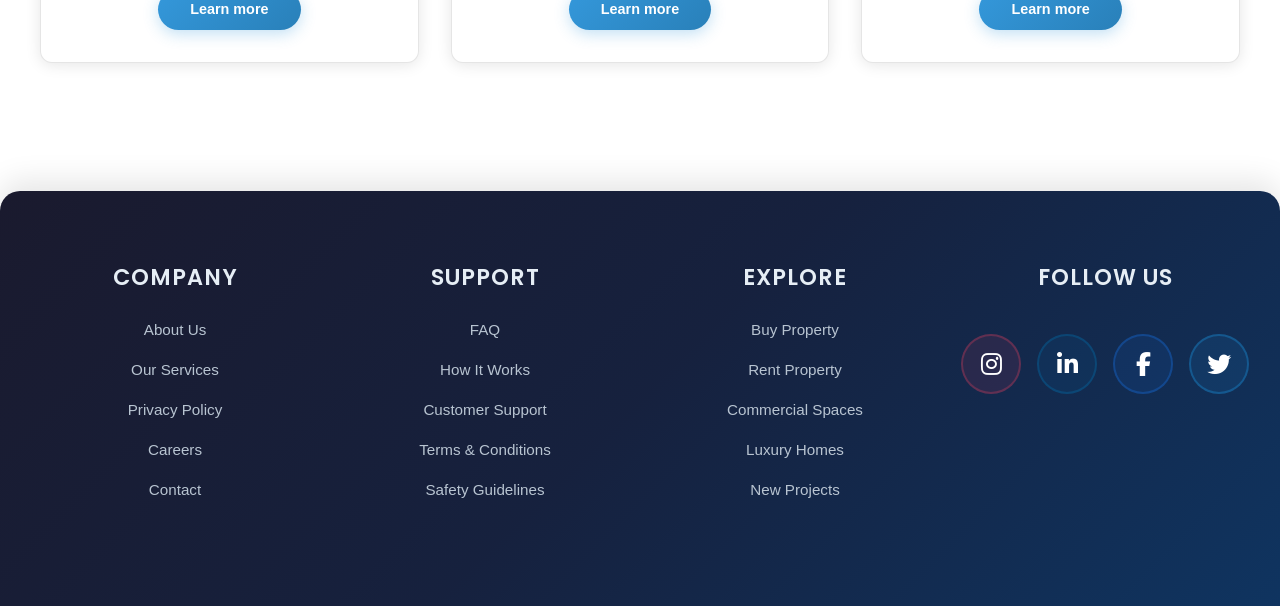
==== commit cb3ce20e: "Final update of Dalali.com" ====
--- a/index.html
+++ b/index.html
@@ -49,17 +49,17 @@
             <div class="box">
                 <img src="images/news.jpg" class="img_news1" style="object-fit: cover;">
                 <p>Luxury Apartments - Build Your Future Today</p>
-                <a href="news1.html" class="btn3" >learn more</a>
+                <a href="news1.html" class="btn3" >Learn more</a>
             </div>
             <div class="box">
                 <img src="images/news1.jpg" class="img_news2" style="object-fit: cover;">
                 <p>Premium Properties - Perfect for Modern Living</p>
-                <a href="news2.html" class="btn3" >learn more</a>
+                <a href="news2.html" class="btn3" >Learn more</a>
             </div>
             <div class="box">
                 <img src="images/news2.jpg" class="img_news3" style="object-fit: cover;">
                 <p>Smart Investment - Property Buying Guide 2024</p>
-                <a href="news3.html" class="btn3" >learn more</a>
+                <a href="news3.html" class="btn3" >Learn more</a>
             </div>
         </div>
       </section>
@@ -102,10 +102,10 @@
             <div class="footer-col">
                 <h4>follow us</h4>
                 <div class="social-links">
-                  <a href=""><i class="fab fa-instagram"></i></a>
-                  <a href="https://www.linkedin.com/public-profile/settings?trk=d_flagship3_profile_self_view_public_profile"><i class="fab fa-linkedin-in"></i></a>
-                  <a href=""><i class="fab fa-facebook-f"></i></a>
-                  <a href=""><i class="fab fa-twitter"></i></a>
+                  <a href="" class="instagram"><i class="fab fa-instagram"></i></a>
+                  <a href="https://www.linkedin.com/public-profile/settings?trk=d_flagship3_profile_self_view_public_profile" class="linkedin"><i class="fab fa-linkedin-in"></i></a>
+                  <a href="" class="facebook"><i class="fab fa-facebook-f"></i></a>
+                  <a href="" class="twitter"><i class="fab fa-twitter"></i></a>
                 </div>
             </div>
         </div>
--- a/style.css
+++ b/style.css
@@ -921,24 +921,14 @@
    ===================================================== */
 
 footer {
-    background: linear-gradient(135deg, #0A2540 0%, #144C72 100%);
+    background: linear-gradient(135deg, #1a1a2e 0%, #16213e 50%, #0f3460 100%);
     color: #E6EEF5;
     padding: 70px 2rem 40px;
     margin-top: 4rem;
     position: relative;
     overflow: hidden;
-}
-
-footer::before {
-    content: '';
-    position: absolute;
-    top: 0;
-    left: 0;
-    right: 0;
-    bottom: 0;
-    background: url('data:image/svg+xml,<svg xmlns="http://www.w3.org/2000/svg" viewBox="0 0 1440 320"><path fill="rgba(255,255,255,.02)" fill-opacity="1" d="M0,96L48,112C96,128,192,160,288,160C384,160,480,128,576,122.7C672,117,768,139,864,144C960,149,1056,139,1152,128C1248,117,1344,107,1392,101.3L1440,96L1440,320L1392,320C1344,320,1248,320,1152,320C1056,320,960,320,864,320C768,320,672,320,576,320C480,320,384,320,288,320C192,320,96,320,48,320L0,320Z"></path></svg>') no-repeat center top;
-    background-size: cover;
-    opacity: 0.1;
+    border-radius: 20px 20px 0 0;
+    box-shadow: 0 -10px 30px rgba(0,0,0,0.1);
 }
 
 footer .container {
@@ -950,12 +940,19 @@
 
 footer .row {
     display: grid;
-    grid-template-columns: repeat(4, 1fr);
-    gap: 3rem;
+    grid-template-columns: repeat(auto-fit, minmax(220px, 1fr));
+    gap: 2.5rem;
     margin-bottom: 3rem;
-}
-
-/* Typography */
+    align-items: start;
+}
+
+footer .footer-col {
+    display: flex;
+    flex-direction: column;
+    align-items: center;
+    text-align: center;
+}
+
 footer .footer-col h4 {
     font-family: 'Poppins', 'Inter', sans-serif;
     font-size: 1.4rem;
@@ -964,24 +961,17 @@
     text-transform: uppercase;
     letter-spacing: 1px;
     margin-bottom: 1.5rem;
-    position: relative;
-}
-
-footer .footer-col h4::after {
-    content: '';
-    position: absolute;
-    bottom: -8px;
-    left: 0;
-    width: 50px;
-    height: 3px;
-    background: linear-gradient(90deg, #4FBF9F 0%, #2A7F62 100%);
-    border-radius: 2px;
+    text-align: center;
 }
 
 footer .footer-col ul {
     list-style: none;
     padding: 0;
-}
+    text-align: center;
+    width: 100%;
+    max-width: 220px;
+}
+
 
 footer .footer-col ul li {
     margin-bottom: 1rem;
@@ -992,8 +982,7 @@
     text-decoration: none;
     font-weight: 400;
     font-size: 0.95rem;
-    transition: all 250ms ease;
-    position: relative;
+    transition: all 0.3s ease;
     display: inline-block;
 }
 
@@ -1002,194 +991,119 @@
     transform: translateY(-2px);
 }
 
-footer .footer-col ul li a::before {
-    content: '';
-    position: absolute;
-    bottom: -2px;
-    left: 0;
-    width: 0;
-    height: 2px;
-    background: #4FBF9F;
-    transition: width 250ms ease;
-}
-
-footer .footer-col ul li a:hover::before {
-    width: 100%;
-}
-
-/* Social Links */
-footer .social-links {
-    display: flex;
+/* Social Links in Footer */
+.footer-col .social-links {
+    display: flex;
+    justify-content: center;
     gap: 1rem;
     margin-top: 1rem;
 }
 
-footer .social-links a {
-    width: 56px;
-    height: 56px;
-    border-radius: 50%;
-    display: flex;
+.footer-col .social-links a {
+    display: inline-flex;
+    height: 60px;
+    width: 60px;
+    background-color: rgba(255, 255, 255, 0.15);
     align-items: center;
     justify-content: center;
-    color: #FFFFFF;
-    font-size: 1.3rem;
-    transition: all 300ms ease;
+    border-radius: 50%;
+    color: #ffffff;
+    transition: all 0.4s ease;
+    border: 2px solid rgba(255, 255, 255, 0.3);
+    font-size: 1.5rem;
     text-decoration: none;
-    position: relative;
-    overflow: hidden;
-    border: 2px solid transparent;
-}
-
-footer .social-links a:hover {
-    transform: scale(1.1);
-}
-
-/* Platform-specific colors */
-footer .social-links a:has(.fa-instagram) {
-    /* four-color Instagram gradient */
-    background: linear-gradient(135deg, #F58529, #DD2A7B, #8134AF, #515BD4);
-    border-color: #F58529;
-}
-
-footer .social-links a:has(.fa-instagram):hover {
-    background: linear-gradient(135deg, #F58529, #DD2A7B, #8134AF, #515BD4);
-    border-color: #F58529;
-    transform: scale(1.1);
-    box-shadow: 0 8px 25px rgba(245, 133, 41, 0.4);
-}
-
-footer .social-links a:has(.fa-linkedin-in) {
-    /* LinkedIn two-color gradient */
-    background: linear-gradient(135deg, #0077B5, #00A0DC);
+}
+
+/* Instagram */
+.footer-col .social-links a.instagram {
+    background-color: rgba(228, 64, 95, 0.1);
+    border-color: rgba(228, 64, 95, 0.3);
+}
+
+.footer-col .social-links a.instagram:hover {
+    color: #ffffff;
+    background: linear-gradient(135deg, #E4405F 0%, #ED4956 100%);
+    border-color: #E4405F;
+    transform: translateY(-8px) scale(1.1);
+    box-shadow: 0 10px 30px rgba(228, 64, 95, 0.4);
+}
+
+/* LinkedIn */
+.footer-col .social-links a.linkedin {
+    background-color: rgba(0, 119, 181, 0.1);
+    border-color: rgba(0, 119, 181, 0.3);
+}
+
+.footer-col .social-links a.linkedin:hover {
+    color: #ffffff;
+    background: linear-gradient(135deg, #0077B5 0%, #004782 100%);
     border-color: #0077B5;
-}
-
-footer .social-links a:has(.fa-linkedin-in):hover {
-    background: linear-gradient(135deg, #0077B5, #00A0DC);
-    border-color: #0077B5;
-    transform: scale(1.1);
-    box-shadow: 0 8px 25px rgba(0, 119, 181, 0.4);
-}
-
-footer .social-links a:has(.fa-facebook-f) {
-    /* Facebook two-color gradient */
-    background: linear-gradient(135deg, #1877F2, #3B5998);
+    transform: translateY(-8px) scale(1.1);
+    box-shadow: 0 10px 30px rgba(0, 119, 181, 0.4);
+}
+
+/* Facebook */
+.footer-col .social-links a.facebook {
+    background-color: rgba(24, 119, 242, 0.1);
+    border-color: rgba(24, 119, 242, 0.3);
+}
+
+.footer-col .social-links a.facebook:hover {
+    color: #ffffff;
+    background: linear-gradient(135deg, #1877F2 0%, #0A66C2 100%);
     border-color: #1877F2;
-}
-
-footer .social-links a:has(.fa-facebook-f):hover {
-    background: linear-gradient(135deg, #1877F2, #3B5998);
-    border-color: #1877F2;
-    transform: scale(1.1);
-    box-shadow: 0 8px 25px rgba(24, 119, 242, 0.4);
-}
-
-footer .social-links a:has(.fa-twitter) {
-    /* Twitter two-color gradient */
-    background: linear-gradient(135deg, #1DA1F2, #0D8BD9);
+    transform: translateY(-8px) scale(1.1);
+    box-shadow: 0 10px 30px rgba(24, 119, 242, 0.4);
+}
+
+/* Twitter */
+.footer-col .social-links a.twitter {
+    background-color: rgba(29, 161, 242, 0.1);
+    border-color: rgba(29, 161, 242, 0.3);
+}
+
+.footer-col .social-links a.twitter:hover {
+    color: #ffffff;
+    background: linear-gradient(135deg, #1DA1F2 0%, #1A8CD8 100%);
     border-color: #1DA1F2;
-}
-
-footer .social-links a:has(.fa-twitter):hover {
-    background: linear-gradient(135deg, #1DA1F2, #0D8BD9);
-    border-color: #1DA1F2;
-    transform: scale(1.1);
-    box-shadow: 0 8px 25px rgba(29, 161, 242, 0.4);
-}
-
-/* Copyright */
-footer::after {
-    content: '© 2024 Dalali.com - Premium Real Estate Solutions. All rights reserved.';
-    display: block;
-    text-align: center;
-    padding: 2rem 0 1rem;
-    color: #B8C4D1;
-    font-size: 0.9rem;
-    border-top: 1px solid rgba(255, 255, 255, 0.1);
-    margin-top: 3rem;
-}
-
-/* Animations */
-@keyframes fadeInUp {
-    from {
-        opacity: 0;
-        transform: translateY(30px);
-    }
-    to {
-        opacity: 1;
-        transform: translateY(0);
-    }
-}
-
-footer .footer-col {
-    animation: fadeInUp 0.6s ease-out forwards;
-}
-
-footer .footer-col:nth-child(1) { animation-delay: 0.1s; }
-footer .footer-col:nth-child(2) { animation-delay: 0.2s; }
-footer .footer-col:nth-child(3) { animation-delay: 0.3s; }
-footer .footer-col:nth-child(4) { animation-delay: 0.4s; }
-
-/* Responsive Design */
-@media (max-width: 1024px) {
+    transform: translateY(-8px) scale(1.1);
+    box-shadow: 0 10px 30px rgba(29, 161, 242, 0.4);
+}
+
+/* Footer Responsive */
+@media (max-width: 768px) {
     footer .row {
         grid-template-columns: repeat(2, 1fr);
-        gap: 2.5rem;
-    }
-}
-
-@media (max-width: 768px) {
-    footer {
-        padding: 50px 1.5rem 30px;
-    }
-
+        gap: 2rem;
+    }
+
+    footer .footer-col h4 {
+        font-size: 1.2rem;
+    }
+
+    footer .footer-col ul li a {
+        font-size: 0.9rem;
+    }
+}
+
+@media (max-width: 480px) {
     footer .row {
         grid-template-columns: 1fr;
         gap: 2rem;
-        text-align: center;
-    }
-
-    footer .footer-col h4::after {
-        left: 50%;
-        transform: translateX(-50%);
-    }
-
-    footer .social-links {
-        justify-content: center;
-    }
-
-    footer .footer-col ul li a:hover {
-        transform: none;
-    }
-}
-
-@media (max-width: 480px) {
+    }
+
     footer {
-        padding: 40px 1rem 25px;
-    }
-
-    footer .row {
-        gap: 1.5rem;
+        padding: 50px 1rem 30px;
     }
 
     footer .footer-col h4 {
-        font-size: 1.2rem;
-    }
-
-    footer .social-links {
-        gap: 0.8rem;
-    }
-
-    footer .social-links a {
-        width: 45px;
-        height: 45px;
         font-size: 1.1rem;
-    }
-}
-    color: rgba(255, 255, 255, 0.6);
-    font-size: 0.9rem;
-    border-top: 1px solid rgba(255, 255, 255, 0.1);
-    margin-top: 1.5rem;
+        margin-bottom: 1rem;
+    }
+
+    footer .footer-col ul li {
+        margin-bottom: 0.8rem;
+    }
 }
 
 /* =====================================================
@@ -1489,135 +1403,8 @@
 	line-height: 1.5;
 	font-family: 'Poppins', sans-serif;
 }
-.container{
-	max-width: 1200px;
-	margin:auto;
-}
-.row{
-	display: flex;
-	flex-wrap: wrap;
-}
-ul{
-	list-style: none;
-}
-.footer{
-	background-color: #24262b;
-    padding: 70px 0;
-}
-.footer-col{
-   width: 25%;
-   padding: 0 15px;
-}
-.footer-col h4{
-	font-size: 18px;
-    color: #bbbbbb;
-	text-transform: capitalize;
-	margin-bottom: 35px;
-	font-weight: 500;
-	position: relative;
-}
-.footer-col h4:hover{
-	color: #ffffff;
-}
-.footer-col h4::before{
-	content: '';
-	position: absolute;
-	left:0;
-	bottom: -10px;
-	background-color: #e91e63;
-	height: 2px;
-	box-sizing: border-box;
-	width: 50px;
-}
-.footer-col ul li:not(:last-child){
-	margin-bottom: 8px;
-}
-.footer-col ul li a{
-	font-size: 16px;
-	text-transform: capitalize;
-	color: #ffffff;
-	text-decoration: none;
-	font-weight: 300;
-	color: #bbbbbb;
-	display: block;
-	transition: all 1s ease;
-}
-.footer-col ul li a:hover{
-	color: #ffffff;
-	padding-left: 8px;
-}
-
-/* Social Links with Platform Colors - Instagram, LinkedIn, Facebook, Twitter */
-.footer-col .social-links a {
-	display: inline-flex;
-	height: 45px;
-	width: 45px;
-	background-color: rgba(255, 255, 255, 0.15);
-	margin: 0 10px 10px 0;
-	align-items: center;
-	justify-content: center;
-	border-radius: 50%;
-	color: #ffffff;
-	transition: all 0.4s ease;
-	border: 2px solid rgba(255, 255, 255, 0.3);
-	font-size: 1.2rem;
-}
-
-/* Instagram */
-.footer-col .social-links a:has(.fa-instagram) {
-	background-color: rgba(228, 64, 95, 0.1);
-	border-color: rgba(228, 64, 95, 0.3);
-}
-
-.footer-col .social-links a:has(.fa-instagram):hover {
-	color: #ffffff;
-	background: linear-gradient(135deg, #E4405F 0%, #ED4956 100%);
-	border-color: #E4405F;
-	transform: translateY(-8px) scale(1.1);
-	box-shadow: 0 10px 30px rgba(228, 64, 95, 0.5);
-}
-
-/* LinkedIn */
-.footer-col .social-links a:has(.fa-linkedin-in) {
-	background-color: rgba(0, 119, 181, 0.1);
-	border-color: rgba(0, 119, 181, 0.3);
-}
-
-.footer-col .social-links a:has(.fa-linkedin-in):hover {
-	color: #ffffff;
-	background: linear-gradient(135deg, #0077B5 0%, #004782 100%);
-	border-color: #0077B5;
-	transform: translateY(-8px) scale(1.1);
-	box-shadow: 0 10px 30px rgba(0, 119, 181, 0.5);
-}
-
-/* Facebook */
-.footer-col .social-links a:has(.fa-facebook-f) {
-	background-color: rgba(24, 119, 242, 0.1);
-	border-color: rgba(24, 119, 242, 0.3);
-}
-
-.footer-col .social-links a:has(.fa-facebook-f):hover {
-	color: #ffffff;
-	background: linear-gradient(135deg, #1877F2 0%, #0A66C2 100%);
-	border-color: #1877F2;
-	transform: translateY(-8px) scale(1.1);
-	box-shadow: 0 10px 30px rgba(24, 119, 242, 0.5);
-}
-
-/* Twitter */
-.footer-col .social-links a:has(.fa-twitter) {
-	background-color: rgba(29, 161, 242, 0.1);
-	border-color: rgba(29, 161, 242, 0.3);
-}
-
-.footer-col .social-links a:has(.fa-twitter):hover {
-	color: #ffffff;
-	background: linear-gradient(135deg, #1DA1F2 0%, #1A8CD8 100%);
-	border-color: #1DA1F2;
-	transform: translateY(-8px) scale(1.1);
-	box-shadow: 0 10px 30px rgba(29, 161, 242, 0.5);
-}
+
+
 
 /* for buyer  -> Buyer data */
 .buyer_data .buyerall{
@@ -1735,15 +1522,36 @@
     }
 
 }
-/*responsive*/
-@media(max-width: 767px){
-    .footer-col{
-      width: 50%;
-      margin-bottom: 30px;
+/* Footer Responsive Design */
+@media (max-width: 768px) {
+  footer {
+    padding: 55px 1.5rem 35px;
   }
+
+  footer .footer-col h4 {
+    font-size: 1.25rem;
   }
-  @media(max-width: 574px){
-    .footer-col{
-      width: 100%;
+
+  footer .footer-col ul li a {
+    font-size: 0.92rem;
   }
-  }+}
+
+@media (max-width: 480px) {
+  footer {
+    padding: 45px 1rem 30px;
+  }
+
+  footer .footer-col h4 {
+    font-size: 1.15rem;
+  }
+
+  footer .footer-col ul {
+    max-width: 260px;
+    margin: 0 auto;
+  }
+
+  footer .footer-col ul li a {
+    font-size: 0.9rem;
+  }
+}
